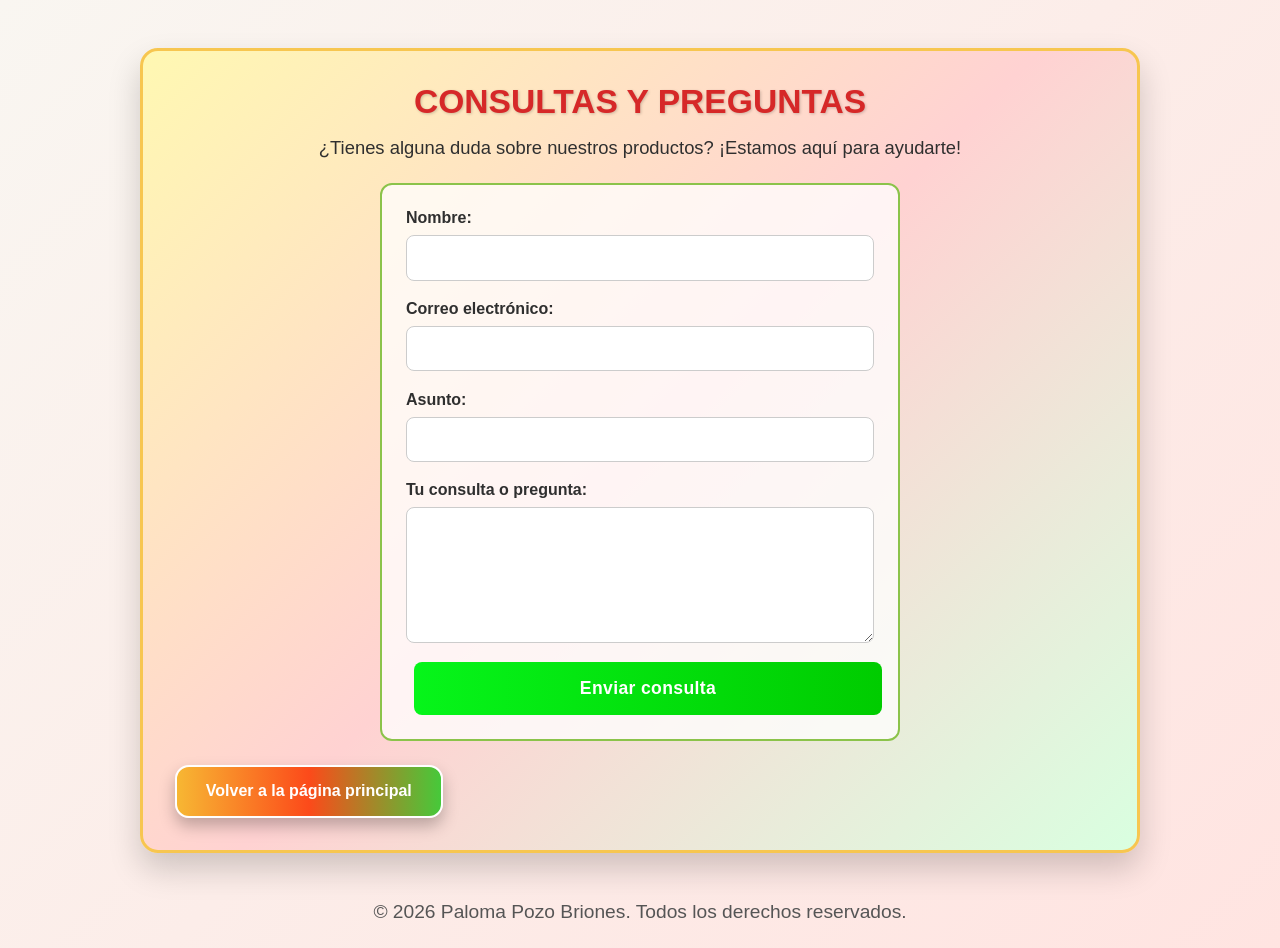
==== consultas.html @ 098328d0 "primer commit" ====
<!DOCTYPE html>
<html lang="es">
    <head>
        <meta charset="UTF-8">
        <meta name="description" content="Consultas y preguntas - MI BELLO MACHALITO">
        <link rel="stylesheet" href="styles.css">
        <title>Consultas y Preguntas - MI BELLO MACHALITO</title>
    </head>
    <body>
        <section class="contact-section">
            <h1>CONSULTAS Y PREGUNTAS</h1>
            <p>¿Tienes alguna duda sobre nuestros productos? ¡Estamos aquí para ayudarte!</p>
            
            <form class="inquiry-form" action="mailto:mibellomachalito@gmail.com" method="POST" enctype="text/plain">
                <div class="form-group">
                    <label for="nombre">Nombre:</label>
                    <input type="text" id="nombre" name="nombre" required>
                </div>
                
                <div class="form-group">
                    <label for="email">Correo electrónico:</label>
                    <input type="email" id="email" name="email" required>
                </div>
                
                <div class="form-group">
                    <label for="asunto">Asunto:</label>
                    <input type="text" id="asunto" name="asunto" required>
                </div>
                
                <div class="form-group">
                    <label for="mensaje">Tu consulta o pregunta:</label>
                    <textarea id="mensaje" name="mensaje" rows="6" required></textarea>
                </div>
                
                <button type="submit" class="btn-submit">Enviar consulta</button>
            </form>

            <a href="index.html" class="btn-back">Volver a la página principal</a>
        </section>
        <footer>
            <p>&copy; 2026 Paloma Pozo Briones. Todos los derechos reservados.</p>
        </footer>
    </body>
</html>
---- styles.css ----
* {
    box-sizing: border-box;
    margin: 0;
    padding: 0;
}

body {
    font-family: 'Segoe UI', Tahoma, Geneva, Verdana, sans-serif;
    background: linear-gradient(135deg, #f9f6f1 0%, #ffe4e1 100%);
    color: #333;
    min-height: 100vh;
}

section {
    max-width: 1000px;
    margin: 3rem auto;
    padding: 2rem;
    background: rgba(255, 255, 255, 0.9);
    border-radius: 18px;
    box-shadow: 0 12px 30px rgba(0, 0, 0, 0.12);
    position: relative;
    overflow: hidden;
}

#titulo {
    text-align: center;
    margin-bottom: 1rem;
    color: #f70909;
}

p {
    text-align: center;
    font-size: 1.2rem;
    margin-bottom: 1.5rem;
}

button {
    cursor: pointer;
    border: none;
    border-radius: 14px;
    padding: 1.2rem 1.8rem;
    margin: 0 0.5rem;
    background-color: #f30a0a;
    color: #fff;
    font-weight: 700;
    font-size: 1.05rem;
    letter-spacing: 0.02em;
    transition: transform 0.2s ease, filter 0.2s ease;
}

.button-stack .button-top,
.button-stack .button-bottom {
    width: 260px;
    padding: 1rem 1.5rem;
    font-size: 1.1rem;
}

button:hover,
button:focus {
    transform: scale(1.05);
    filter: brightness(1.1);
}

footer {
    text-align: center;
    margin-bottom: 2rem;
    font-size: 0.95rem;
    color: #555;
}

.contact-section {
    background: linear-gradient(135deg, #fff8b2 0%, #ffd2d2 50%, #d9ffe0 100%);
    border: 3px solid #f7c650;
    box-shadow: 0 16px 32px rgba(0, 0, 0, 0.18);
    color: #2f2f2f;
}

.contact-section h1 {
    text-align: center;
    color: #d62828;
    text-shadow: 1px 1px 3px rgba(0, 0, 0, 0.2);
    font-size: 2.1rem;
    margin-bottom: 1rem;
}

.contact-section p {
    text-align: center;
    font-size: 1.15rem;
    margin-bottom: 1rem;
}

.contact-list {
    list-style: none;
    padding: 0;
    margin: 0 auto 1.5rem;
    max-width: 520px;
    border: 2px dashed #8bc34a;
    border-radius: 12px;
    background: rgba(255, 255, 255, 0.86);
}

.contact-list li {
    padding: 0.8rem 1rem;
    border-bottom: 1px dotted #f7a7a7;
    color: #1f3a2f;
    font-weight: 600;
}

.contact-list li:last-child {
    border-bottom: none;
}

.contact-list a {
    color: #157a28;
    text-decoration: none;
    font-weight: 700;
}

.contact-list a:hover {
    text-decoration: underline;
}

.btn-back {
    display: inline-block;
    margin: 0 auto;
    color: #ffffff;
    background: linear-gradient(90deg, #f7b733, #fc4a1a, #46c93a);
    border: 2px solid #ffffff;
    padding: 0.95rem 1.8rem;
    border-radius: 14px;
    font-weight: bold;
    text-decoration: none;
    text-align: center;
    box-shadow: 0 8px 16px rgba(0, 0, 0, 0.25);
}

.btn-back:hover {
    transform: translateY(-2px);
    box-shadow: 0 10px 20px rgba(0, 0, 0, 0.35);
}

.kitten-grid {
    position: relative;
    width: 100%;
    height: 280px;
    margin-top: 2rem;
}

.button-stack {
    position: absolute;
    top: 50%;
    left: 50%;
    transform: translate(-50%, -50%);
    display: flex;
    flex-direction: column;
    gap: 0.65rem;
    z-index: 2;
    text-align: center;
}

.button-stack .button-top,
.button-stack .button-middle,
.button-stack .button-bottom {
    width: 220px;
    margin: 0;
    background-color: #06f51a;
}

.kitten-card {
    position: absolute;
    width: 120px;
    height: 120px;
    padding: 5px;
    border-radius: 14px;
    background: rgba(255, 255, 255, 0.65);
    box-shadow: 0 6px 16px rgba(0, 0, 0, 0.2);
    backdrop-filter: blur(5px);
    display: flex;
    justify-content: center;
    align-items: center;
}

.kitten-card img {
    width: 100%;
    height: 100%;
    object-fit: cover;
    border-radius: 12px;
}

.top-left { top: 5%; left: 5%; }
.top-right { top: 5%; right: 5%; }
.bottom-left { bottom: 5%; left: 5%; }
.bottom-right { bottom: 5%; right: 5%; }

@media (max-width: 880px) {
    .kitten-grid {
        height: 220px;
    }

    .kitten-card {
        width: 100px;
        height: 100px;
    }
}

@media (max-width: 600px) {
    section {
        margin: 1.5rem;
        padding: 1rem;
    }

    .kitten-grid {
        height: 180px;
    }

    .kitten-card {
        width: 80px;
        height: 80px;
    }

    .top-left,
    .top-right,
    .bottom-left,
    .bottom-right {
        position: static;
        margin: 0.25rem;
        display: inline-block;
    }

    .kitten-grid {
        display: flex;
        flex-wrap: wrap;
        justify-content: center;
        gap: 0.35rem;
        height: auto;
    }
}

.inquiry-form {
    max-width: 520px;
    margin: 1.5rem auto;
    padding: 1.5rem;
    background: rgba(255, 255, 255, 0.76);
    border: 2px solid #8bc34a;
    border-radius: 12px;
}

.form-group {
    margin-bottom: 1.2rem;
    display: flex;
    flex-direction: column;
}

.form-group label {
    font-weight: 700;
    margin-bottom: 0.5rem;
    color: #2f2f2f;
}

.form-group input,
.form-group textarea {
    padding: 0.8rem;
    border: 1px solid #ccc;
    border-radius: 8px;
    font-family: inherit;
    font-size: 1rem;
    color: #333;
    transition: border-color 0.3s ease;
}

.form-group input:focus,
.form-group textarea:focus {
    outline: none;
    border-color: #06f51a;
    box-shadow: 0 0 8px rgba(6, 245, 26, 0.3);
}

.btn-submit {
    width: 100%;
    background: linear-gradient(90deg, #06f51a, #00cc00);
    color: #ffffff;
    font-weight: 700;
    padding: 1rem;
    border: none;
    border-radius: 8px;
    cursor: pointer;
    font-size: 1.1rem;
    transition: transform 0.2s ease, filter 0.2s ease;
}

.btn-submit:hover {
    transform: scale(1.02);
    filter: brightness(1.1);
}
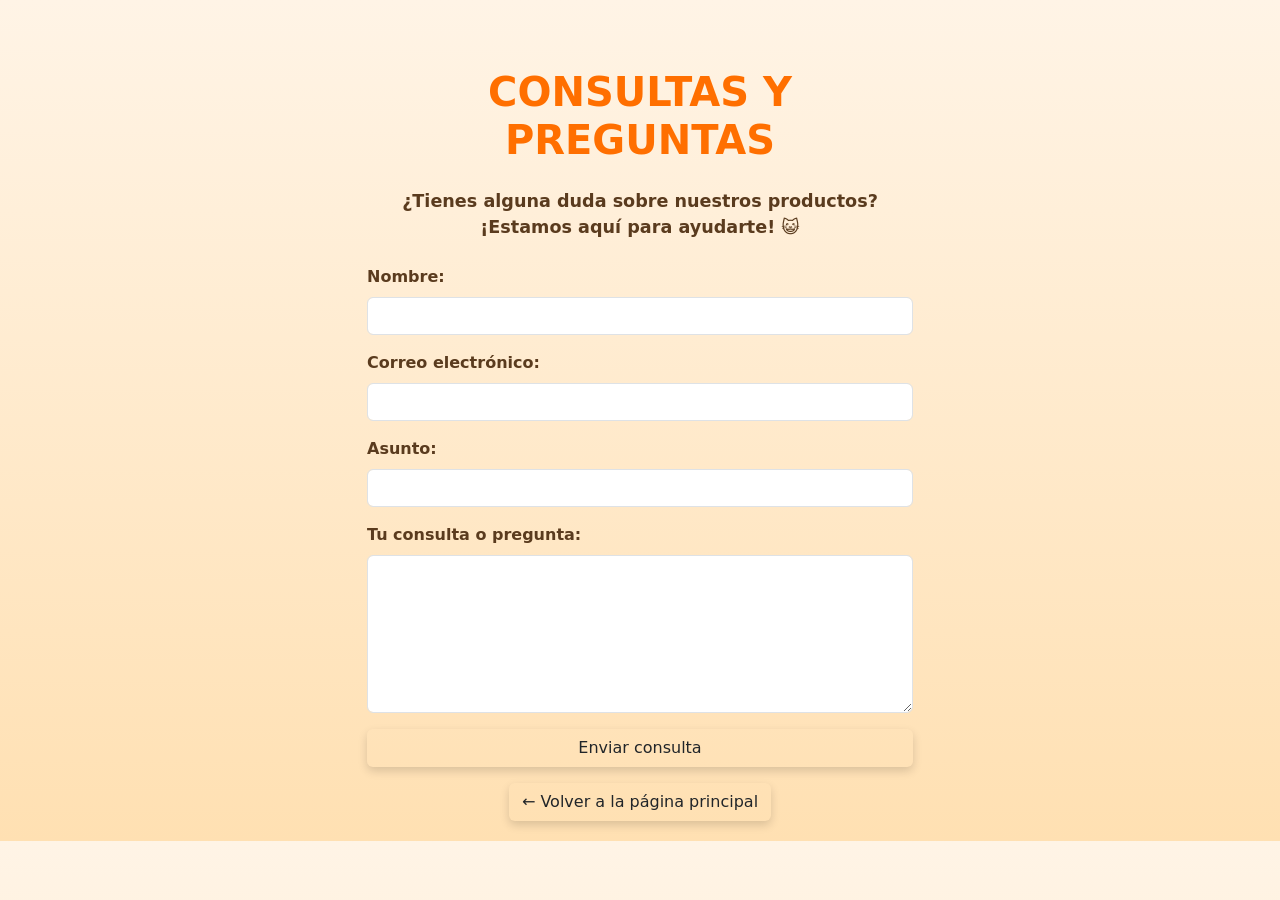
==== commit 8a7154c1: "actualizacion" ====
--- a/consultas.html
+++ b/consultas.html
@@ -1,44 +1,54 @@
-<!DOCTYPE html>
+<!doctype html>
 <html lang="es">
-    <head>
-        <meta charset="UTF-8">
-        <meta name="description" content="Consultas y preguntas - MI BELLO MACHALITO">
-        <link rel="stylesheet" href="styles.css">
-        <title>Consultas y Preguntas - MI BELLO MACHALITO</title>
-    </head>
-    <body>
-        <section class="contact-section">
-            <h1>CONSULTAS Y PREGUNTAS</h1>
-            <p>¿Tienes alguna duda sobre nuestros productos? ¡Estamos aquí para ayudarte!</p>
-            
-            <form class="inquiry-form" action="mailto:mibellomachalito@gmail.com" method="POST" enctype="text/plain">
-                <div class="form-group">
-                    <label for="nombre">Nombre:</label>
-                    <input type="text" id="nombre" name="nombre" required>
+<head>
+    <meta charset="UTF-8">
+    <meta name="viewport" content="width=device-width, initial-scale=1.0">
+    <meta name="description" content="Consultas y preguntas - MI BELLO MACHALITO">
+    <link rel="stylesheet" href="styles.css">
+    <!-- Bootstrap -->
+    <link href="https://cdn.jsdelivr.net/npm/bootstrap@5.3.3/dist/css/bootstrap.min.css" rel="stylesheet">
+    <title>Consultas y Preguntas - MI BELLO MACHALITO</title>
+</head>
+<body>
+    <div class="container mt-5">
+        <div class="row justify-content-center">
+            <div class="col-12 col-md-8 col-lg-6">
+                <h1 class="text-center mb-4 page-title">CONSULTAS Y PREGUNTAS</h1>
+                <p class="text-center mb-4 page-subtitle">¿Tienes alguna duda sobre nuestros productos? ¡Estamos aquí para ayudarte! 😺</p>
+                
+                <form class="inquiry-form" action="mailto:mibellomachalito@gmail.com" method="POST" enctype="text/plain">
+                    <div class="mb-3">
+                        <label for="nombre" class="form-label">Nombre:</label>
+                        <input type="text" class="form-control" id="nombre" name="nombre" required>
+                    </div>
+                    
+                    <div class="mb-3">
+                        <label for="email" class="form-label">Correo electrónico:</label>
+                        <input type="email" class="form-control" id="email" name="email" required>
+                    </div>
+                    
+                    <div class="mb-3">
+                        <label for="asunto" class="form-label">Asunto:</label>
+                        <input type="text" class="form-control" id="asunto" name="asunto" required>
+                    </div>
+                    
+                    <div class="mb-3">
+                        <label for="mensaje" class="form-label">Tu consulta o pregunta:</label>
+                        <textarea class="form-control" id="mensaje" name="mensaje" rows="6" required></textarea>
+                    </div>
+                    
+                    <button type="submit" class="btn button-top w-100 mb-3">Enviar consulta</button>
+                </form>
+
+                <div class="text-center">
+                    <a href="index.html" class="btn button-bottom">← Volver a la página principal</a>
                 </div>
-                
-                <div class="form-group">
-                    <label for="email">Correo electrónico:</label>
-                    <input type="email" id="email" name="email" required>
-                </div>
-                
-                <div class="form-group">
-                    <label for="asunto">Asunto:</label>
-                    <input type="text" id="asunto" name="asunto" required>
-                </div>
-                
-                <div class="form-group">
-                    <label for="mensaje">Tu consulta o pregunta:</label>
-                    <textarea id="mensaje" name="mensaje" rows="6" required></textarea>
-                </div>
-                
-                <button type="submit" class="btn-submit">Enviar consulta</button>
-            </form>
+            </div>
+        </div>
+    </div>
 
-            <a href="index.html" class="btn-back">Volver a la página principal</a>
-        </section>
-        <footer>
-            <p>&copy; 2026 Paloma Pozo Briones. Todos los derechos reservados.</p>
-        </footer>
-    </body>
+
+    <script src="https://cdn.jsdelivr.net/npm/bootstrap@5.3.3/dist/js/bootstrap.bundle.min.js"></script>
+    <script src="script.js"></script>
+</body>
 </html>
--- a/styles.css
+++ b/styles.css
@@ -1,294 +1,168 @@
-* {
-    box-sizing: border-box;
+/* FONDO GENERAL */
+body {
+    background: linear-gradient(to bottom, #fff4e6, #ffe0b2);
+    font-family: Arial, sans-serif;
     margin: 0;
     padding: 0;
+    color: #5a3b1e;
 }
 
-body {
-    font-family: 'Segoe UI', Tahoma, Geneva, Verdana, sans-serif;
-    background: linear-gradient(135deg, #f9f6f1 0%, #ffe4e1 100%);
-    color: #333;
-    min-height: 100vh;
+/* TITULO */
+#titulo {
+    color: #ff6f00;
+    font-size: 3rem;
+    font-weight: bold;
+    text-shadow: 2px 2px 8px rgba(0,0,0,0.2);
+    margin-bottom: 20px;
 }
 
-section {
-    max-width: 1000px;
-    margin: 3rem auto;
-    padding: 2rem;
-    background: rgba(255, 255, 255, 0.9);
-    border-radius: 18px;
-    box-shadow: 0 12px 30px rgba(0, 0, 0, 0.12);
-    position: relative;
-    overflow: hidden;
+/* TEXTO */
+p {
+    font-size: 1.2rem;
+    font-weight: bold;
 }
 
-#titulo {
-    text-align: center;
-    margin-bottom: 1rem;
-    color: #f70909;
+/* CONTENEDOR */
+.container {
+    padding: 20px;
 }
 
-p {
-    text-align: center;
+/* BOTONES */
+.button-top,
+.button-middle,
+.button-bottom {
+    border: none;
+    border-radius: 20px;
+    padding: 15px;
     font-size: 1.2rem;
-    margin-bottom: 1.5rem;
+    font-weight: bold;
+    transition: all 0.3s ease;
+    box-shadow: 0 4px 10px rgba(0,0,0,0.15);
 }
 
-button {
-    cursor: pointer;
-    border: none;
-    border-radius: 14px;
-    padding: 1.2rem 1.8rem;
-    margin: 0 0.5rem;
-    background-color: #f30a0a;
-    color: #fff;
-    font-weight: 700;
-    font-size: 1.05rem;
-    letter-spacing: 0.02em;
-    transition: transform 0.2s ease, filter 0.2s ease;
+/* COLORES */
+.button-top {
+    background-color: #ff9800;
+    color: white;
 }
 
-.button-stack .button-top,
-.button-stack .button-bottom {
-    width: 260px;
-    padding: 1rem 1.5rem;
-    font-size: 1.1rem;
+.button-middle {
+    background-color: #ffb74d;
+    color: white;
 }
 
-button:hover,
-button:focus {
-    transform: scale(1.05);
-    filter: brightness(1.1);
+.button-bottom {
+    background-color: #ffcc80;
+    color: #5a3b1e;
 }
 
-footer {
-    text-align: center;
-    margin-bottom: 2rem;
-    font-size: 0.95rem;
-    color: #555;
+/* EFECTO HOVER */
+.button-top:hover,
+.button-middle:hover,
+.button-bottom:hover {
+    transform: scale(1.05);
+    filter: brightness(1.05);
 }
 
-.contact-section {
-    background: linear-gradient(135deg, #fff8b2 0%, #ffd2d2 50%, #d9ffe0 100%);
-    border: 3px solid #f7c650;
-    box-shadow: 0 16px 32px rgba(0, 0, 0, 0.18);
-    color: #2f2f2f;
+/* GIFS */
+img {
+    border-radius: 20px;
+    box-shadow: 0 6px 14px rgba(0,0,0,0.2);
+    transition: transform 0.3s ease;
 }
 
-.contact-section h1 {
-    text-align: center;
-    color: #d62828;
-    text-shadow: 1px 1px 3px rgba(0, 0, 0, 0.2);
-    font-size: 2.1rem;
-    margin-bottom: 1rem;
+/* ANIMACION GIFS */
+img:hover {
+    transform: scale(1.03);
 }
 
-.contact-section p {
-    text-align: center;
-    font-size: 1.15rem;
-    margin-bottom: 1rem;
+/* FOOTER */
+footer {
+    background-color: #ff9800;
+    color: white;
+    padding: 15px;
+    margin-top: 40px;
+    font-weight: bold;
 }
 
-.contact-list {
-    list-style: none;
-    padding: 0;
-    margin: 0 auto 1.5rem;
-    max-width: 520px;
-    border: 2px dashed #8bc34a;
-    border-radius: 12px;
-    background: rgba(255, 255, 255, 0.86);
+/* ESTILOS PARA FORMULARIOS */
+.form-control:focus {
+    border-color: #ff9800;
+    box-shadow: 0 0 0 0.2rem rgba(255, 152, 0, 0.25);
 }
 
-.contact-list li {
-    padding: 0.8rem 1rem;
-    border-bottom: 1px dotted #f7a7a7;
-    color: #1f3a2f;
+.form-label {
+    color: #5a3b1e;
     font-weight: 600;
 }
 
-.contact-list li:last-child {
-    border-bottom: none;
+/* ESTILOS PARA CARDS */
+.card {
+    border-width: 2px;
+    border-color: #ff9800;
+    box-shadow: 0 4px 10px rgba(0, 0, 0, 0.1);
+    transition: transform 0.3s ease;
 }
 
-.contact-list a {
-    color: #157a28;
-    text-decoration: none;
-    font-weight: 700;
+.card:hover {
+    transform: translateY(-5px);
 }
 
-.contact-list a:hover {
+.card-title {
+    color: #ff6f00;
+    font-weight: bold;
+}
+
+/* ESTILOS PARA TÍTULOS Y PÁRRAFOS */
+.page-title {
+    color: #ff6f00;
+    font-weight: bold;
+}
+
+.page-subtitle {
+    font-size: 1.1rem;
+    color: #5a3b1e;
+}
+
+/* ESTILOS PARA PRECIOS */
+.product-price {
+    color: #ff6f00;
+    font-weight: bold;
+    font-size: 1.3rem;
+}
+
+/* ESTILOS PARA LINKS */
+.social-link {
+    color: #ff6f00;
+    text-decoration: none;
+}
+
+.social-link:hover {
     text-decoration: underline;
 }
 
-.btn-back {
-    display: inline-block;
-    margin: 0 auto;
-    color: #ffffff;
-    background: linear-gradient(90deg, #f7b733, #fc4a1a, #46c93a);
-    border: 2px solid #ffffff;
-    padding: 0.95rem 1.8rem;
-    border-radius: 14px;
-    font-weight: bold;
-    text-decoration: none;
-    text-align: center;
-    box-shadow: 0 8px 16px rgba(0, 0, 0, 0.25);
+/* ESTILOS PARA CÓDIGO */
+code {
+    background: #fff;
+    padding: 2px 4px;
 }
 
-.btn-back:hover {
-    transform: translateY(-2px);
-    box-shadow: 0 10px 20px rgba(0, 0, 0, 0.35);
-}
+/* RESPONSIVE */
+@media (max-width: 768px) {
 
-.kitten-grid {
-    position: relative;
-    width: 100%;
-    height: 280px;
-    margin-top: 2rem;
-}
-
-.button-stack {
-    position: absolute;
-    top: 50%;
-    left: 50%;
-    transform: translate(-50%, -50%);
-    display: flex;
-    flex-direction: column;
-    gap: 0.65rem;
-    z-index: 2;
-    text-align: center;
-}
-
-.button-stack .button-top,
-.button-stack .button-middle,
-.button-stack .button-bottom {
-    width: 220px;
-    margin: 0;
-    background-color: #06f51a;
-}
-
-.kitten-card {
-    position: absolute;
-    width: 120px;
-    height: 120px;
-    padding: 5px;
-    border-radius: 14px;
-    background: rgba(255, 255, 255, 0.65);
-    box-shadow: 0 6px 16px rgba(0, 0, 0, 0.2);
-    backdrop-filter: blur(5px);
-    display: flex;
-    justify-content: center;
-    align-items: center;
-}
-
-.kitten-card img {
-    width: 100%;
-    height: 100%;
-    object-fit: cover;
-    border-radius: 12px;
-}
-
-.top-left { top: 5%; left: 5%; }
-.top-right { top: 5%; right: 5%; }
-.bottom-left { bottom: 5%; left: 5%; }
-.bottom-right { bottom: 5%; right: 5%; }
-
-@media (max-width: 880px) {
-    .kitten-grid {
-        height: 220px;
+    #titulo {
+        font-size: 2rem;
     }
 
-    .kitten-card {
-        width: 100px;
-        height: 100px;
-    }
-}
-
-@media (max-width: 600px) {
-    section {
-        margin: 1.5rem;
-        padding: 1rem;
+    .button-top,
+    .button-middle,
+    .button-bottom {
+        font-size: 1rem;
+        padding: 12px;
     }
 
-    .kitten-grid {
-        height: 180px;
+    body {
+        font-size: 0.95rem;
     }
 
-    .kitten-card {
-        width: 80px;
-        height: 80px;
-    }
-
-    .top-left,
-    .top-right,
-    .bottom-left,
-    .bottom-right {
-        position: static;
-        margin: 0.25rem;
-        display: inline-block;
-    }
-
-    .kitten-grid {
-        display: flex;
-        flex-wrap: wrap;
-        justify-content: center;
-        gap: 0.35rem;
-        height: auto;
-    }
-}
-
-.inquiry-form {
-    max-width: 520px;
-    margin: 1.5rem auto;
-    padding: 1.5rem;
-    background: rgba(255, 255, 255, 0.76);
-    border: 2px solid #8bc34a;
-    border-radius: 12px;
-}
-
-.form-group {
-    margin-bottom: 1.2rem;
-    display: flex;
-    flex-direction: column;
-}
-
-.form-group label {
-    font-weight: 700;
-    margin-bottom: 0.5rem;
-    color: #2f2f2f;
-}
-
-.form-group input,
-.form-group textarea {
-    padding: 0.8rem;
-    border: 1px solid #ccc;
-    border-radius: 8px;
-    font-family: inherit;
-    font-size: 1rem;
-    color: #333;
-    transition: border-color 0.3s ease;
-}
-
-.form-group input:focus,
-.form-group textarea:focus {
-    outline: none;
-    border-color: #06f51a;
-    box-shadow: 0 0 8px rgba(6, 245, 26, 0.3);
-}
-
-.btn-submit {
-    width: 100%;
-    background: linear-gradient(90deg, #06f51a, #00cc00);
-    color: #ffffff;
-    font-weight: 700;
-    padding: 1rem;
-    border: none;
-    border-radius: 8px;
-    cursor: pointer;
-    font-size: 1.1rem;
-    transition: transform 0.2s ease, filter 0.2s ease;
-}
-
-.btn-submit:hover {
-    transform: scale(1.02);
-    filter: brightness(1.1);
-}
+}
